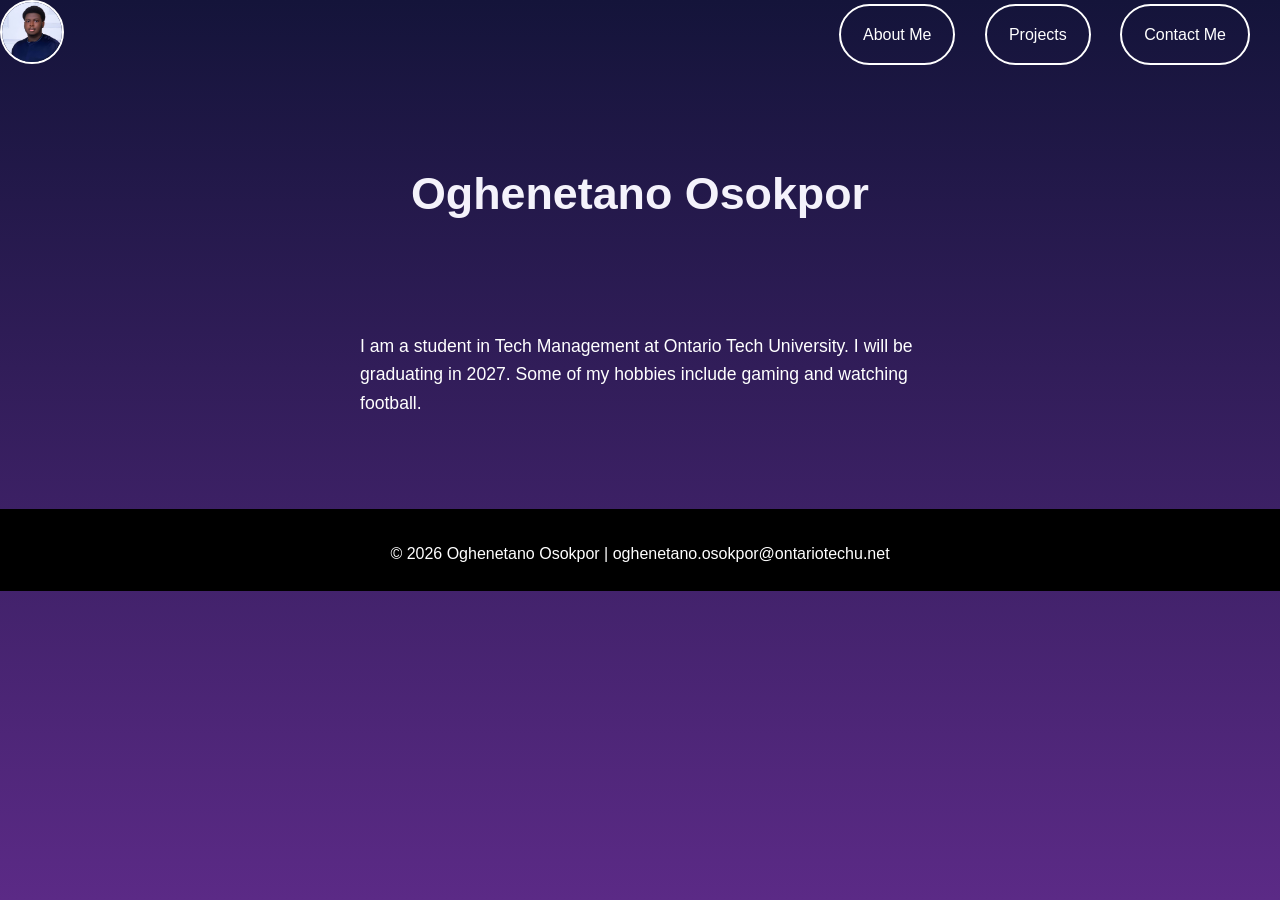
==== index.html @ 11cfc8c4 "seventh commit" ====
<!doctype html>
<html lang="en">
    <head>
        <meta charset="UTF-8">
        <title>Home</title>
        <link rel="stylesheet" href="style.css">
        <link rel="stylesheet" href="mobile.css" media="(max-width: 480px)">
        <link rel="stylesheet" href="tablet.css" media="(min-width: 481px) and (max-width: 959px)">
        <link rel="stylesheet" href="laptop.css" media="(min-width: 960px)">
    </head>
    <body>

        <div class="logo">
            <a href="index.html"><img src="me.jfif" alt="Home"></a>
        </div>
        <nav class="navbar"> <!--Top Navigation bar-->
            <div class="nav-links">
                <a href="about_me.html">About Me</a>
                <a href="projects.html">Projects</a>
                <a href="contact.html">Contact Me</a>
            </div>
        </nav>
        <header class="hero">
            <h1>Oghenetano Osokpor</h1>
        </header>
        <div class="about">
            <div class="bio">
                <p>I am a student in Tech Management at Ontario Tech University. I will be graduating in 2027. Some of my hobbies include gaming and watching football.</p>
            </div>
        </div>
        <div id="footer">
            <p>&copy; 2026 Oghenetano Osokpor | oghenetano.osokpor@ontariotechu.net</p>
        </div>
    </body>
</html>
---- style.css ----
@charset "UTF-8";

/* Color scheme:
#14143A: navy
#5B2A86: purple
#F4F2FB:
#FAF8FF:
#C9A2F5:
*/

body
{
    background: linear-gradient(to bottom, #14143A 0%, #5B2A86 100%);
    background-color: navy;
    padding: 0;
    margin: 0;
    min-height: 100vh;
    font-family: "Segoe UI", Helvetica, Arial, sans-serif;
    line-height: 1.6;
}

.logo
{
    float: left;
    line-height: 40px;
    color: white;
}

.logo img
{
    width: 60px;
    height: 60px;
    border-radius: 50%;
    object-fit: cover; /* crops instead of squishing photo */
    border: 2px solid white;
}

.navbar
{
    float: right;
    padding: 15px 30px;
}


.nav-links a
{
    margin-left: 25px;
    padding: 20px 22px;
    line-height: 40px;
    color: white;
    text-decoration: none;
    border: 2px solid white;
    border-radius: 50px;
    transition: background-color 0.3s, color 0.3s, transform 0.2s, box-shadow 0.3s;
}

.nav-links a:hover
{
    background-color: white;
    color: #5B2A86;
    transform: translateY(-10px);
    box-shadow: 0 6px 12px rgba(0, 0, 0, 0.35);
}

.nav-links a:active
{
    transform: translateY(0);
    box-shadow: none;
}


.hero
{
    clear: both;
    color: #F4F2FB;
    padding: 50px 20px;
    margin: 0 10px;
    text-align: center;
}

.hero h1
{
    margin: 0 0 12px;
    font-size: 72px;
    line-height: 1.1;
}

.about, .video
{
    max-width: 760px;
    margin: 0 auto 28px;
    padding: 32px 36px;
}

.about p
{
    margin: 0 0 12px;
    padding-left: 100px;
    max-width: 62ch;
    font-size: 1.1rem;
    color: white;
}

.video video
{
    display: block;
    width: 80%;
    height: 20rem;
    padding-left: 80px;
}

/* Projects page */
.cards
{
    display: grid;
    grid-template-columns: repeat(2, 1fr);
    gap: 24px;
    max-width: 960px;
    margin: 0 auto;
    padding: 0 20px;
}

.card
{
    min-height: 260px;
    padding: 1.6em;
    background: white;
    border-top: 0.3em solid #C9A2F5;
    border-radius: 10px;
    box-shadow: 0 8px 20px rgba(0, 0, 0, 0.35);
}

/* Contact page */
.form
{
    max-width: 760px;
    margin: 0 auto 28px;
    padding: 32px 36px;
}

.form p
{
    margin-top: 0;
    font-size: 18px;
    color: white;
}

.form form p
{
    margin: 0 0 18px;
}

.form label
{
    display: block;
    color: white;
    margin-bottom: 6px;
    font-weight: 600;
}

.form input[type="text"], .form input[type="email"], .form input[type="date"], .form textarea
{
    width: 90%;
    padding: 10px 14px;
    font: inherit;
    color: #14143A;
    background: #FAF8FF;
    border: 2px solid transparent;
    border-radius: 10px;
    transition: border-color 0.2s, box-shadow 0.2s;
}

.form textarea
{
    resize: vertical;
    min-height: 140px;
}

.form input:focus, .form textarea:focus
{
    outline: none;
    border-color: #C9A2F5;
    box-shadow: 0 0 0 4px rgba(201, 162, 245, 0.35);
}

.form input[type="reset"], .form input[type="submit"]
{
    padding: 20px 28px;
    line-height: 42px;
    font: inherit;
    font-weight: 600;
    border: 2px solid white;
    border-radius: 50px;
    transition: background-color 0.3s, color 0.3s, transform 0.2s;
}

.form input[type="reset"]
{
    margin-right: 10px;
    color: white;
    background: transparent;
}

.form input[type="submit"]
{
    color: #5B2A86;
    background: white;
}

.form input[type="reset"]:hover, .form input[type="submit"]:hover
{
    background: #C9A2F5;
    border-color: #C9A2F5;
    color: #14143A;
    transform: translateY(-2px);
}

#footer
{
    clear: both;
    background-color: black;
    color: white;
    text-align: center;
    height: 50px;
    padding: 1rem;
    margin-top: 3rem;
}
---- mobile.css ----
@charset "UTF-8";
/* Mobile screen up to 480px wide */

.logo
{
    float: none;
    width: 60px;
    margin: 15px auto 0;
}

.navbar
{
    float: none;
    padding: 12px 3%;
    text-align: center;
}

.nav-links a
{
    margin: 4px;
    padding: 0 14px;
    font-size: 0.95rem;
}

.hero
{
    padding: 40px 5% 30px;
}
.hero h1
{
    font-size: 8vw;
}
.hero p
{
    font-size: 1rem;
}

.cards
{
    grid-template-columns: 1fr; /* stacks the boxes on top each other row by row */
    gap: 16px;
    width: 92%;
}

.card
{
    min-height: 0;
    padding: 1.2em;
}

#footer
{
    font-size: 0.85rem;
}
---- tablet.css ----
@charset "UTF-8";
/* Tablet screen between 481px and 959px wide */

.logo
{
    margin: 12px 3px;
}

.navbar
{
    padding: 12px 3%;
}

.nav-links a
{
    margin-left: 10px;
    padding: 0 18px;
}

.hero
{
    padding: 70px 5% 50px;
}
.hero h1
{
    font-size: 5vw;
}
.hero p
{
    font-size: 1.1rem;
}

.cards
{
    grid-template-columns: repeat(2, 1fr);
    gap: 20px;
    width: 90%;
}

.card
{
    min-height: 230px;
    padding: 1.4em;
}
---- laptop.css ----
@charset "UTF-8";
/* Laptop screen 960px wide and upward */

.hero
{
    padding: 90px 5% 70px;
}
.hero h1
{
    font-size: 3.5vw;
}
.hero p
{
    font-size: 1.2rem;
}

.cards
{
    grid-template-columns: repeat(2, 1fr);
    gap: 28px;
    width: 80%; /* adds fluidity to width */
    max-width: 1000px; /* caps ceiling on huge monitors */
}

.card
{
    min-height: 260px;
    padding: 1.8em;
}
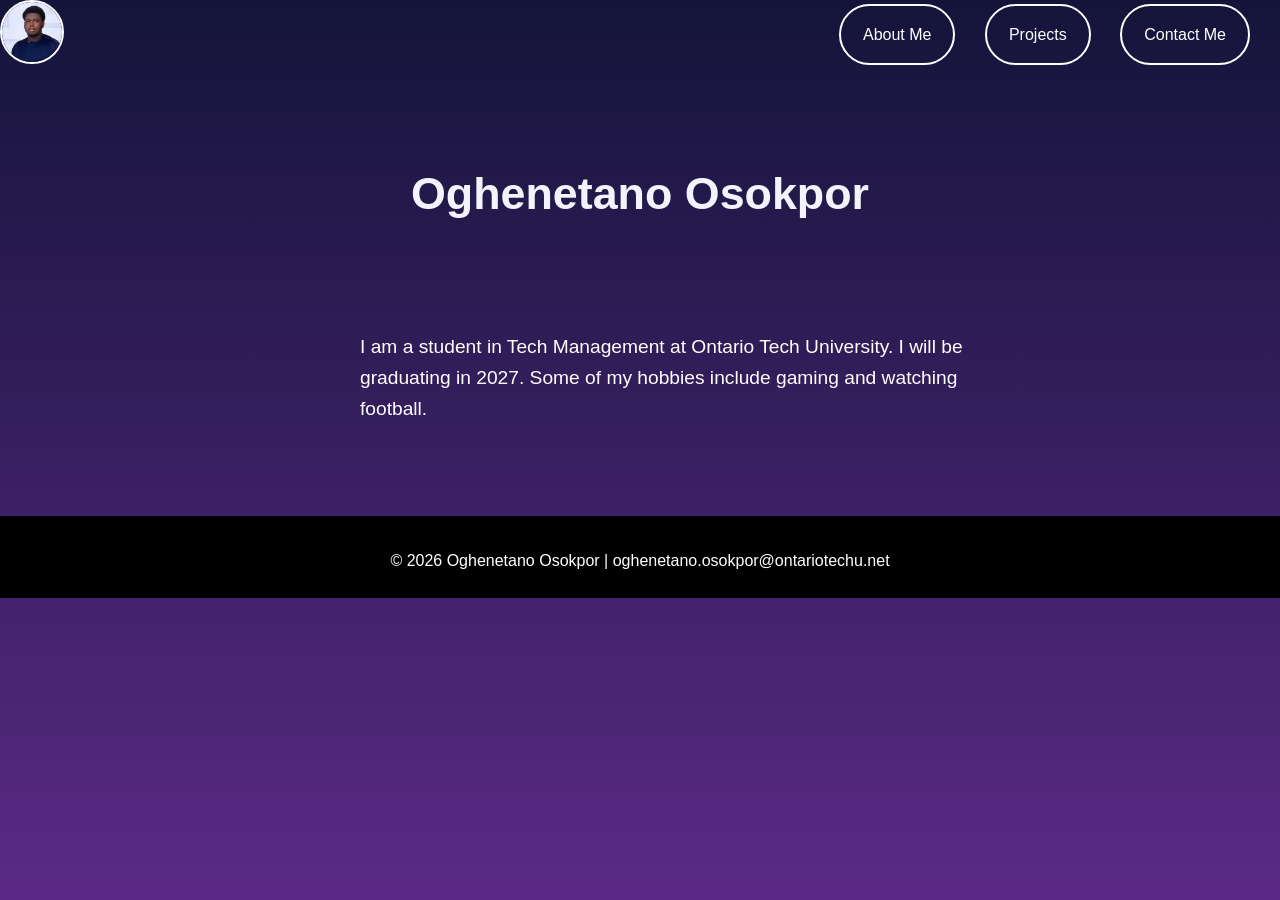
==== commit 49cf75f9: "more final touches" ====
--- a/index.html
+++ b/index.html
@@ -24,9 +24,7 @@
             <h1>Oghenetano Osokpor</h1>
         </header>
         <div class="about">
-            <div class="bio">
-                <p>I am a student in Tech Management at Ontario Tech University. I will be graduating in 2027. Some of my hobbies include gaming and watching football.</p>
-            </div>
+            <p>I am a student in Tech Management at Ontario Tech University. I will be graduating in 2027. Some of my hobbies include gaming and watching football.</p>
         </div>
         <div id="footer">
             <p>&copy; 2026 Oghenetano Osokpor | oghenetano.osokpor@ontariotechu.net</p>
--- a/style.css
+++ b/style.css
@@ -1,12 +1,4 @@
 @charset "UTF-8";
-
-/* Color scheme:
-#14143A: navy
-#5B2A86: purple
-#F4F2FB:
-#FAF8FF:
-#C9A2F5:
-*/
 
 body
 {
--- a/mobile.css
+++ b/mobile.css
@@ -30,9 +30,9 @@
 {
     font-size: 8vw;
 }
-.hero p
+.about p
 {
-    font-size: 1rem;
+    font-size: 0.85rem;
 }
 
 .cards
--- a/tablet.css
+++ b/tablet.css
@@ -25,7 +25,7 @@
 {
     font-size: 5vw;
 }
-.hero p
+.about p
 {
     font-size: 1.1rem;
 }
--- a/laptop.css
+++ b/laptop.css
@@ -9,7 +9,7 @@
 {
     font-size: 3.5vw;
 }
-.hero p
+.about p
 {
     font-size: 1.2rem;
 }
